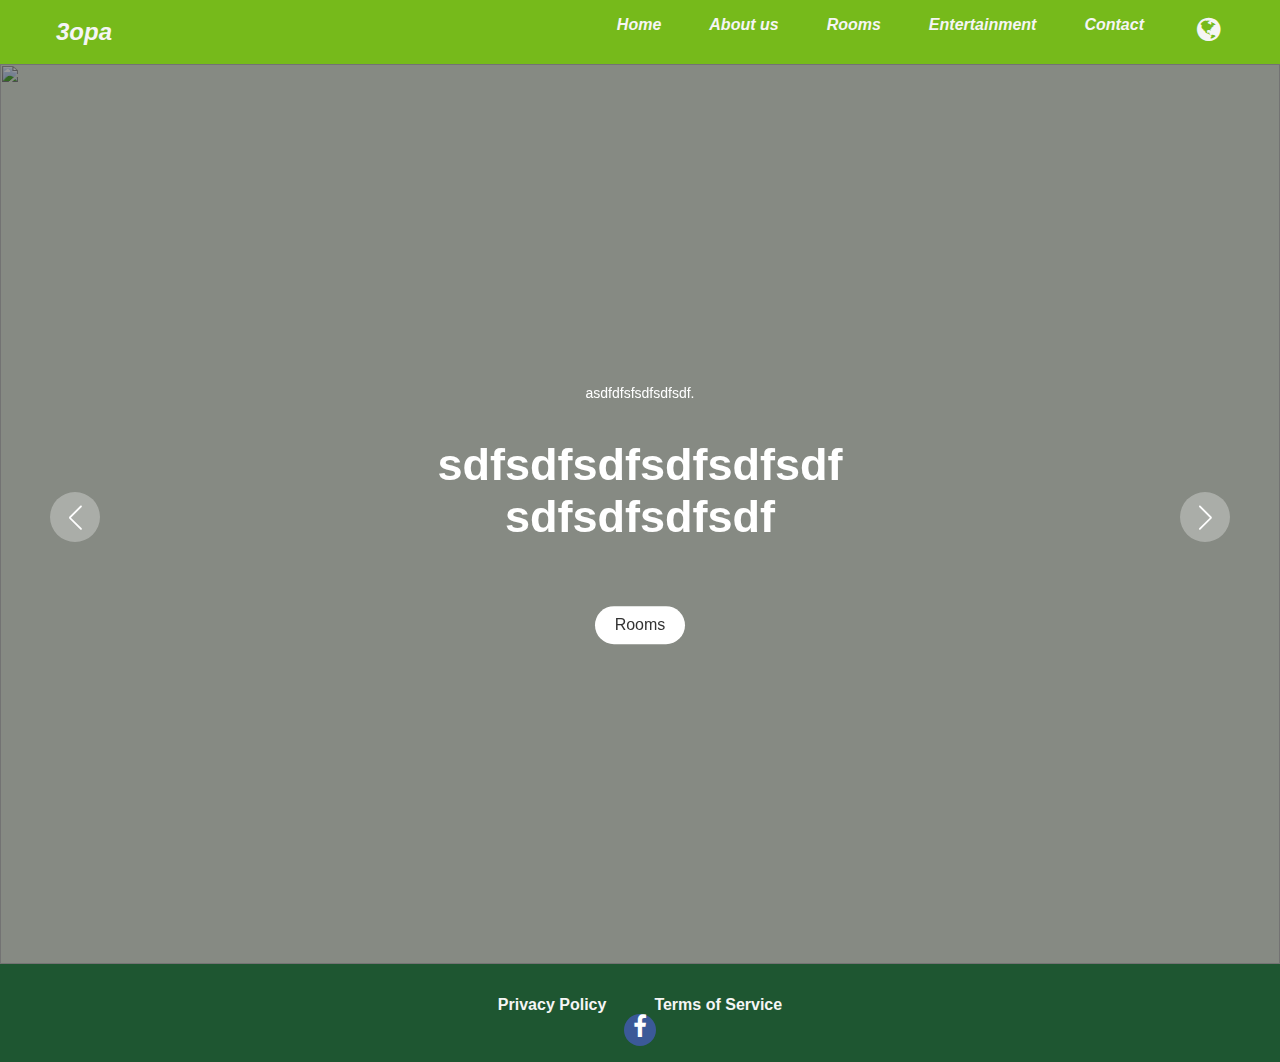
==== index.html @ daa96f73 "asdas" ====
<!DOCTYPE html>
<html lang="en">
<head>
    <meta charset="UTF-8">
    <link rel="preconnect" href="https://fonts.googleapis.com">
    <link rel="preconnect" href="https://fonts.gstatic.com" crossorigin>
    <link href="https://fonts.googleapis.com/css2?family=Playwrite+MX:wght@100..400&display=swap" rel="stylesheet">
    <link rel="stylesheet" href="https://cdnjs.cloudflare.com/ajax/libs/font-awesome/4.7.0/css/font-awesome.min.css">
    <link rel="stylesheet" href="https://cdn.jsdelivr.net/npm/swiper@11/swiper-bundle.min.css" />
    <meta name="viewport" content="width=device-width, initial-scale=1.0">
    <title>Hotel Zora</title>
    <link rel="stylesheet" href="./css/main.css">
</head>
<body>
    <header>
        <nav class="navbar">
            <div class="container">
                <a href="index.html" class="logo">3opa</a>
                <button class="menu-toggle" id="mobile-menu">☰</button>
                <ul class="nav-links" id="nav-links">
                    <li><a href="index.html">Home</a></li>
                    <li><a href="about.html">About us</a></li>
                    <li><a href="rooms.html">Rooms</a></li>
                    <li><a href="Kranevo.html">Entertainment</a></li>
                    <li><a href="contacts.html">Contact</a></li>
                    <li><a href="indexbg.html"><i class="fa fa-globe" style="font-size: 1.7rem;"></i></a></li>
                </ul>
            </div>
        </nav>
    </header>

    <section class="main swiper mySwiper">
        <div class="wrapper swiper-wrapper">
          <div class="slide swiper-slide">
            <img src="https://cdn.pixabay.com/photo/2015/04/23/22/00/tree-736885_640.jpg" alt="" class="image" />
            <div class="image-data">
                <span class="text">asdfdfsfsdfsdfsdf.</span>
                <h2>
                 sdfsdfsdfsdfsdfsdf <br />
                  sdfsdfsdfsdf
                </h2>
                <a href="rooms.html" class="button">Rooms</a>
              </div>
          </div>
          <div class="slide swiper-slide">
            <img src="https://letsenhance.io/static/8f5e523ee6b2479e26ecc91b9c25261e/1015f/MainAfter.jpg" alt="" class="image" />
            <div class="image-data">
                <span class="text">asdfdfsfsdfsdfsdf.</span>
                <h2>
                 sdfsdfsdfsdfsdfsdf <br />
                  sdfsdfsdfsdf
                </h2>
                <a href="contacts.html" class="button">Contact</a>
              </div>
          </div>
          <div class="slide swiper-slide">
            <img src="https://images.panda.org/assets/images/pages/welcome/orangutan_1600x1000_279157.jpg" alt="" class="image" />
            <div class="image-data">
                <span class="text">asdfdfsfsdfsdfsdf.</span>
                <h2>
                 sdfsdfsdfsdfsdfsdf <br />
                  sdfsdfsdfsdf
                </h2>
                <a href="Kranevo.html" class="button">Entertainment</a>
              </div>
          </div>
        </div>
        <div class="swiper-button-next nav-btn"></div>
        <div class="swiper-button-prev nav-btn"></div>
        <div class="swiper-pagination"></div>
      </section>
      <script>
        var swiper = new Swiper(".mySwiper", {
          slidesPerView: 1,
          loop: true,
          pagination: {
            el: ".swiper-pagination",
            clickable: true,
          },
          navigation: {
            nextEl: ".swiper-button-next",
            prevEl: ".swiper-button-prev",
          },
        });
      </script>
    <footer>
        <div class="container">
            <p></p>
            <ul class="footer-links">
                <li><a href="#privacy">Privacy Policy</a></li>
                <li><a href="#terms">Terms of Service</a></li>
            </ul>
            <a href="https://www.facebook.com/profile.php?id=100091735716912" target="_blank" class="fa fa-facebook"></a>  
        </div>
    </footer>
    <script src="./js/main.js"></script>
    <script src="https://cdn.jsdelivr.net/npm/swiper@11/swiper-bundle.min.js"></script>
    <script>
        var swiper = new Swiper(".mySwiper", {
          slidesPerView: 1,
          loop: true,
          pagination: {
            el: ".swiper-pagination",
            clickable: true,
          },
          navigation: {
            nextEl: ".swiper-button-next",
            prevEl: ".swiper-button-prev",
          },
        });
      </script>
</body>
</html>
---- css/main.css ----
body {
    margin: 0;
    font-family: Arial, sans-serif;
    background-color: #DFE6DA;
    color: #333;
    display: flex;
    flex-direction: column;
}
header {
    background-color: #76BA1B;
    padding: 1rem 0;
}   
.navbar{
    -webkit-transition: background-color 0.5s ease-in-out;
    -moz-transition: background-color 0.5s ease-in-out;
    -ms-transition: background-color 0.5s ease-in-out;
    -o-transition: background-color 0.5s ease-in-out;
    transition: background-color 0.5s ease-in-out;
}
.navbar .container {
    display: flex;
    justify-content: space-between;
    align-items: center;
    max-width: 1200px;
    margin: 0 auto;
    padding: 0 1rem;
}

.navbar .logo {
    font-size: 1.5rem;
    font-weight: bold;
    margin-left: 1rem;
    color: whitesmoke;
    text-decoration: none;
    font-family: "Poppins", sans-serif;
    font-weight: 900;
    font-style: italic;
}

.navbar .nav-links {
    list-style: none;
    margin: 0;
    padding: 0;
    display: flex;
    gap: 1rem;
    z-index: 10;
}

.navbar .nav-links li {
    margin: 0;
}


.navbar .nav-links a {
    text-decoration: none;
    color: whitesmoke;
    padding: 0.5rem 1rem;
    border-radius: 5px;
    transition: background-color 0.3s;
    font-family: "Poppins", sans-serif;
    font-weight: 900;
    font-style: italic;
}

.navbar .nav-links a:hover {
    background-color: #80c02c;
    color: beige;
}

.menu-toggle {
    display: none;
    background: none;
    border: none;
    font-size: 1.5rem;
    cursor: pointer;
}
@media (max-width: 768px) {
    .navbar .nav-links {
        display: none;
        flex-direction: column;
        gap: 0;
        background-color: #76BA1B;
        width: 100%;
        position: absolute;
        top: 60px;
        left: 0;
    }

    .navbar .nav-links.active {
        display: flex;
    }

    .navbar .nav-links li {
        width: 100%;
        text-align: center;
        border-bottom: 1px solid #FFF9E6;
    }

    .navbar .nav-links a {
        display: block;
        width: 100%;
        padding: 1rem 0;
    }

    .menu-toggle {
        display: block;
    }
}
footer {
    background-color: #1E5631;
    padding: 1rem 0;
    text-align: center;
}

.footer .container {
  display: flex;
  flex-direction: column;
  align-items: center;
  text-align: center;
}

.footer-links {
    list-style: none;
    margin: 0;
    padding: 0;
    display: flex;
    gap: 1rem;
    justify-content: center;
}
.footer-links li {
  display: inline;
}

.footer-links a {
    text-decoration: none;
    text-align: center;
    color: whitesmoke;
    padding: 0.5rem 1rem;
    border-radius: 5px;
    transition: background-color 0.3s;
    font-family: "Poppins", sans-serif;
    font-weight: 900;
}

.footer-links a:hover {
    background-color: #295e3b;
    color: #FFF9E6;
}

.fa {
  font-size: 1.5rem;
  width: 2rem;
  height: 2rem;
  text-align: center;
  text-decoration: none;
  border-radius: 50%;
}

.fa:hover {
  opacity: 0.7;
}

.fa-facebook {
  background: #3B5998;
  color: white;
}
.main {
    height: 100vh;
    width: 100%;
  }
  .wrapper,
  .slide {
    position: relative;
    width: 100%;
    height: 100%;
  }
  .slide {
    overflow: hidden;
  }
  .slide::before {
    content: "";
    position: absolute;
    height: 100%;
    width: 100%;
    background-color: rgba(0, 0, 0, 0.4);
    z-index: 10;
  }
  .slide .image {
    height: 100%;
    width: 100%;
    object-fit: cover;
  }
  .slide .image-data {
    position: absolute;
    top: 50%;
    left: 50%;
    transform: translate(-50%, -50%);
    text-align: center;
    width: 100%;
    z-index: 100;
  }
  .image-data span.text {
    font-size: 14px;
    font-weight: 400;
    color: #fff;
  }
  .image-data h2 {
    font-size: 45px;
    font-weight: 600;
    color: #fff;
  }
  a.button {
    display: inline-block;
    padding: 10px 20px;
    border-radius: 25px;
    color: #333;
    background: #fff;
    text-decoration: none;
    margin-top: 25px;
    transition: all 0.3s ease;
  }
  a.button:hover {
    color: #fff;
    background-color: #c87e4f;
  }
  .nav-btn {
    height: 50px;
    width: 50px;
    border-radius: 50%;
    background: rgba(255, 255, 255, 0.3);
  }
  .nav-btn:hover {
    background: rgba(255, 255, 255, 0.4);
  }
  .swiper-button-next {
    right: 50px;
  }
  .swiper-button-prev {
    left: 50px;
  }
  .nav-btn::before,
  .nav-btn::after {
    font-size: 25px;
    color: #fff;
  }
  .swiper-pagination-bullet {
    opacity: 1;
    height: 12px;
    width: 12px;
    background-color: #fff;
    visibility: hidden;
  }
  .swiper-pagination-bullet-active {
    border: 2px solid #fff;
    background-color: #c87e4f;
  }
  @media screen and (max-width: 768px) {
    .nav-btn {
      visibility: hidden;
    }
    .swiper-pagination-bullet {
      visibility: visible;
    }
  }
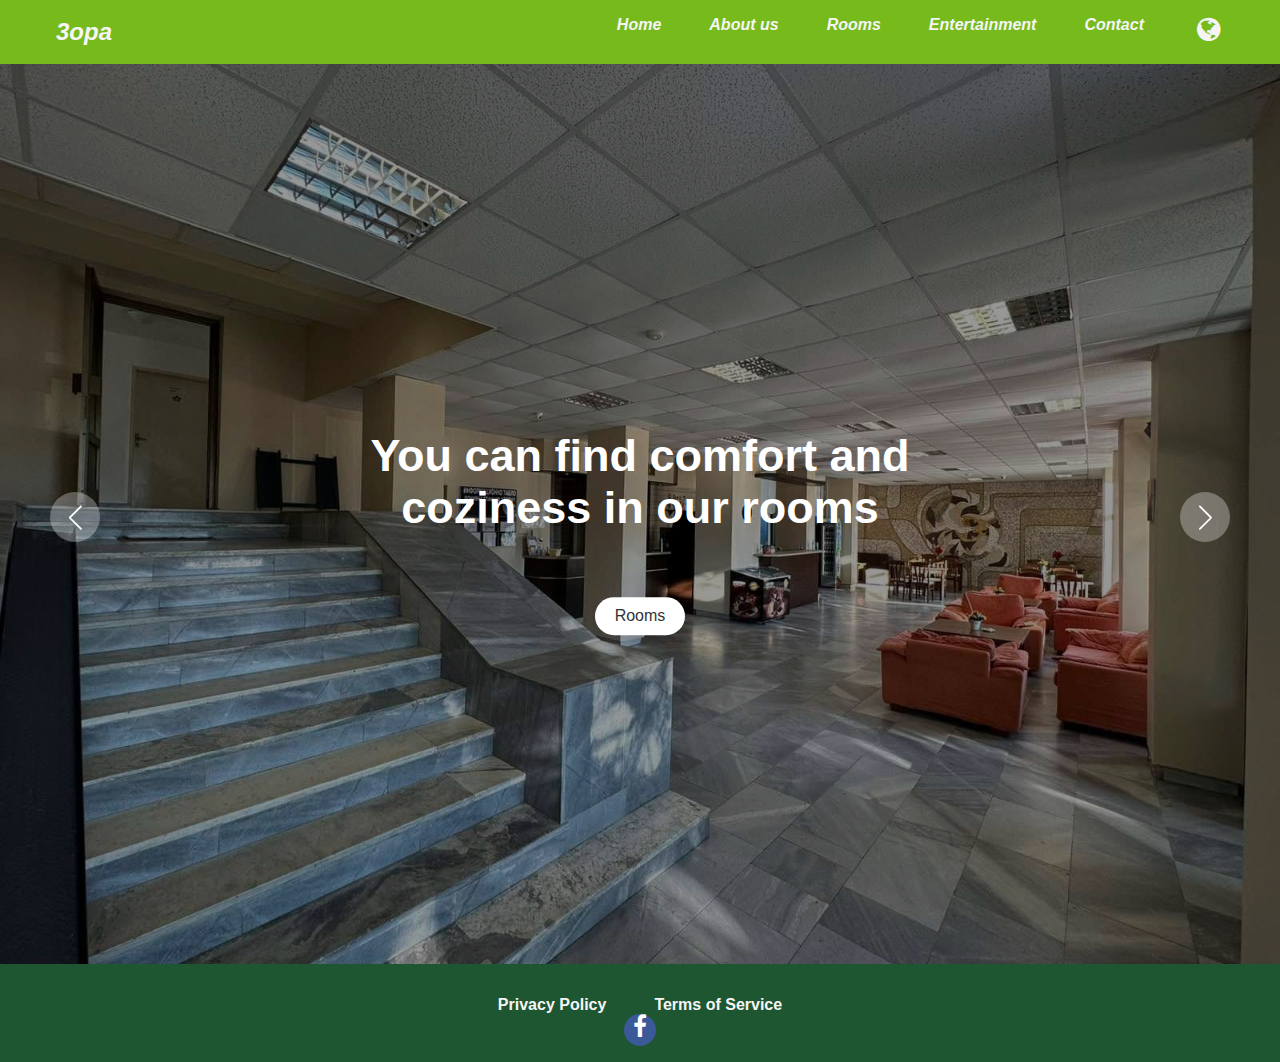
==== commit 0fbdaaf1: "asd" ====
--- a/index.html
+++ b/index.html
@@ -32,34 +32,29 @@
     <section class="main swiper mySwiper">
         <div class="wrapper swiper-wrapper">
           <div class="slide swiper-slide">
-            <img src="https://cdn.pixabay.com/photo/2015/04/23/22/00/tree-736885_640.jpg" alt="" class="image" />
+            <img src="images/index_img3.jpg" alt="" class="image" />
             <div class="image-data">
-                <span class="text">asdfdfsfsdfsdfsdf.</span>
                 <h2>
-                 sdfsdfsdfsdfsdfsdf <br />
-                  sdfsdfsdfsdf
+                  You can find comfort and <br> coziness in our rooms
                 </h2>
                 <a href="rooms.html" class="button">Rooms</a>
               </div>
           </div>
           <div class="slide swiper-slide">
-            <img src="https://letsenhance.io/static/8f5e523ee6b2479e26ecc91b9c25261e/1015f/MainAfter.jpg" alt="" class="image" />
+            <img src="images/Screenshot_4.png" alt="" class="image" />
             <div class="image-data">
-                <span class="text">asdfdfsfsdfsdfsdf.</span>
                 <h2>
-                 sdfsdfsdfsdfsdfsdf <br />
-                  sdfsdfsdfsdf
+                 You have chose a room? <br> Contact us now
                 </h2>
                 <a href="contacts.html" class="button">Contact</a>
               </div>
           </div>
           <div class="slide swiper-slide">
-            <img src="https://images.panda.org/assets/images/pages/welcome/orangutan_1600x1000_279157.jpg" alt="" class="image" />
+            <img src="images/2334082737_3d0c74a4c5_c.jpg" alt="" class="image" />
             <div class="image-data">
-                <span class="text">asdfdfsfsdfsdfsdf.</span>
                 <h2>
-                 sdfsdfsdfsdfsdfsdf <br />
-                  sdfsdfsdfsdf
+                 See the entertainments of Kranevo <br>
+                 and the surrounding
                 </h2>
                 <a href="Kranevo.html" class="button">Entertainment</a>
               </div>
